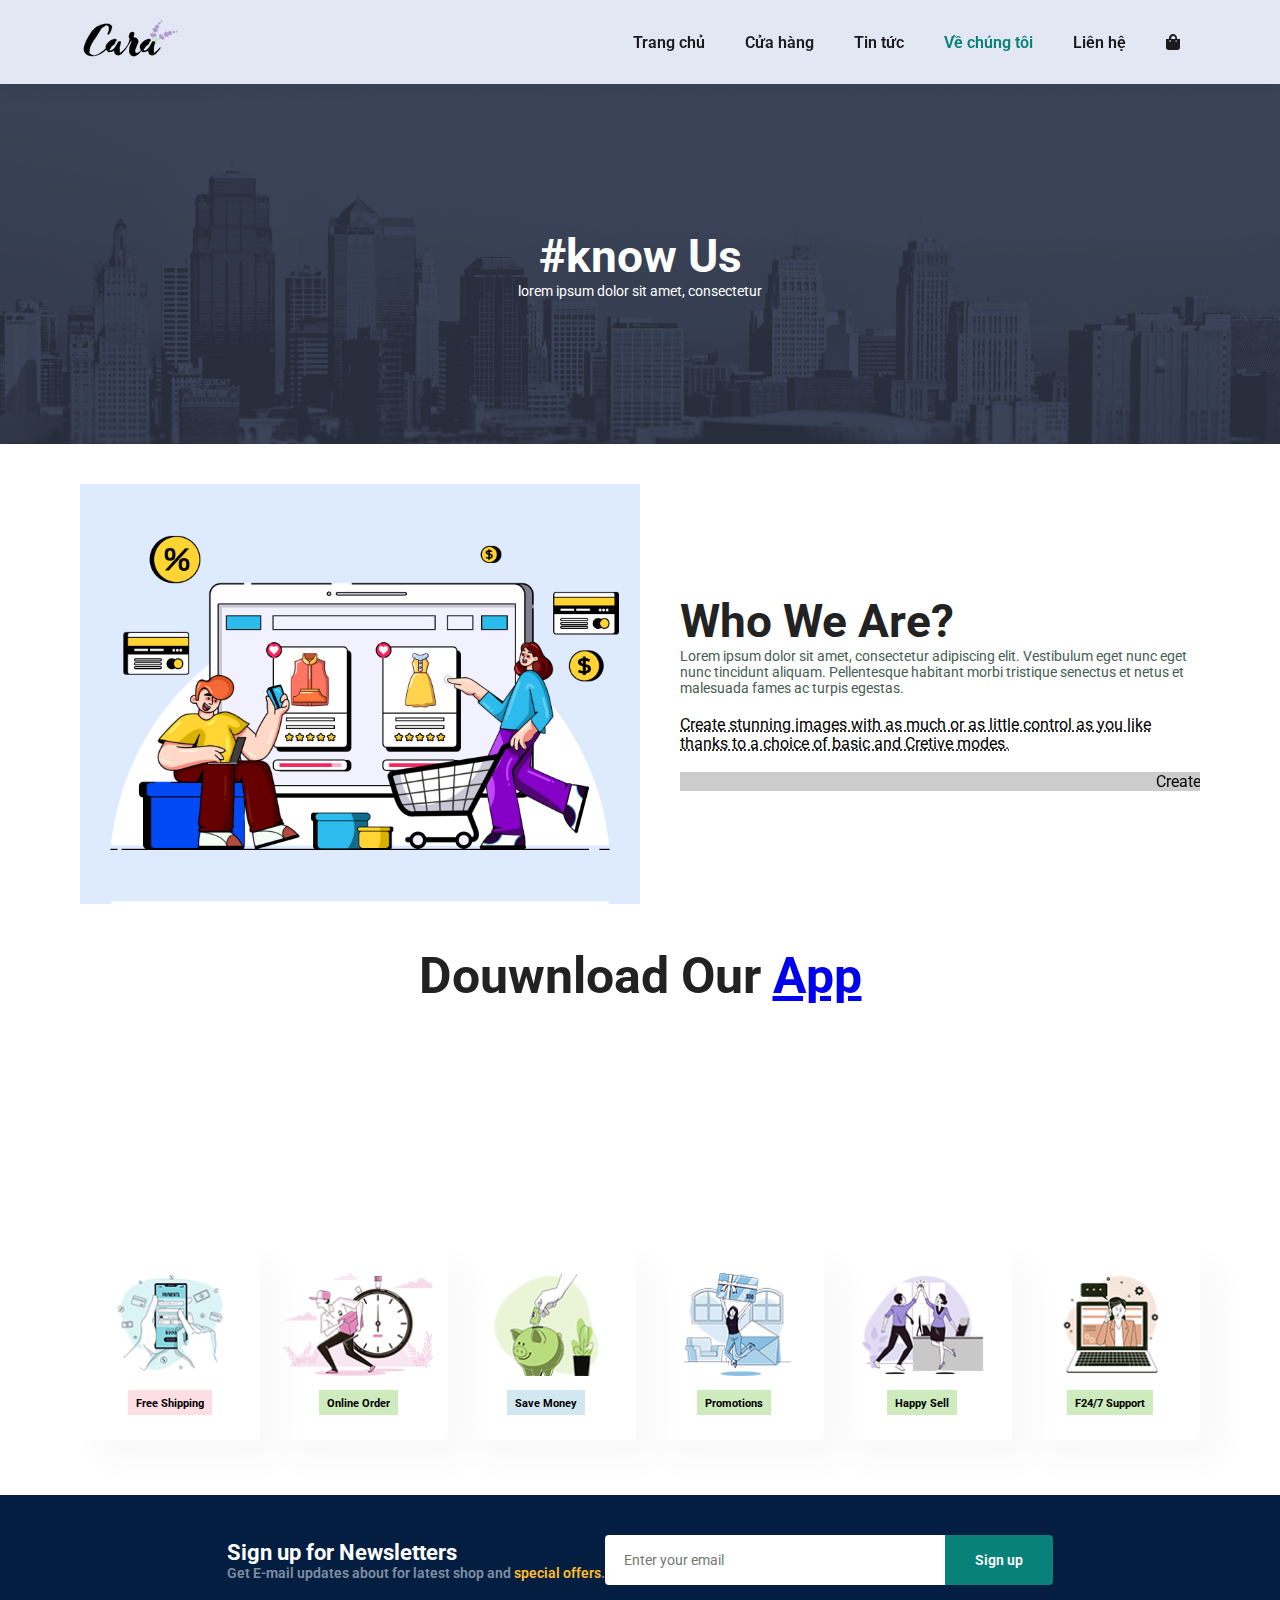
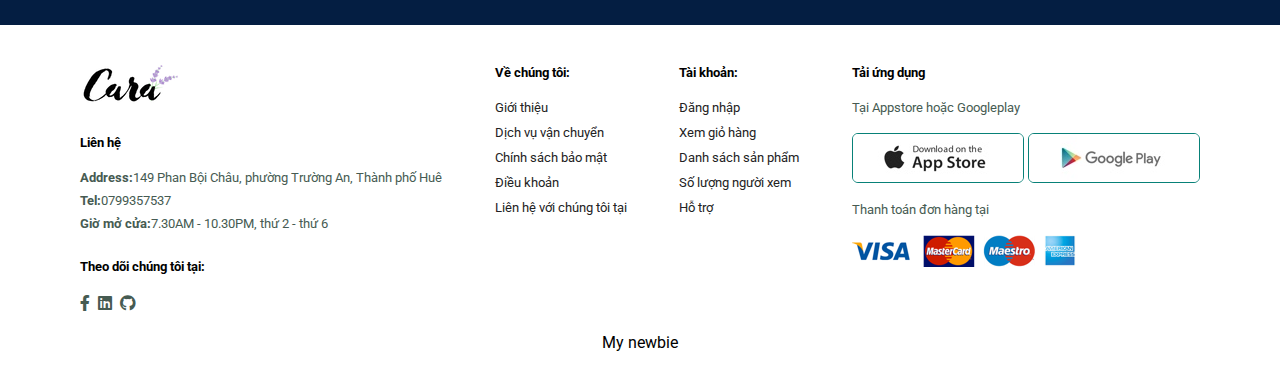
==== assets/about.html @ bc8c508f "ok" ====
<!DOCTYPE html>
<html lang="en">
  <head>
    <meta charset="UTF-8" />
    <meta http-equiv="X-UA-Compatible" content="IE=edge" />
    <meta name="viewport" content="width=device-width, initial-scale=1.0" />
    <link rel="stylesheet" href="../assets/style/style.css" />
    <link
      rel="stylesheet"
      href="https://use.fontawesome.com/releases/v5.15.4/css/all.css"
    />
    <link rel="shortcut icon" type="image/png" href="../assets/img/logo.png" />
    <title>My Shopping</title>
  </head>
  <body>
    <!-- menu -->
    <section id="header">
      <a href="index.html">
        <img src="../assets/img/logo.png" class="logo" alt="" />
      </a>
      <div>
        <ul id="navbar">
          <li><a href="index.html">Trang chủ</a></li>
          <li><a href="shop.html">Cửa hàng</a></li>
          <li><a href="blog.html">Tin tức</a></li>
          <li><a class="active" href="about.html">Về chúng tôi</a></li>
          <li><a href="contact.html">Liên hệ</a></li>
          <li id="lg-bag">
            <a href="cart.html"><i class="fa fa-shopping-bag"></i></a>
          </li>
          <a href="#" id="close"><i class="fa fa-close"></i></a>
        </ul>
      </div>
      <div id="mobile">
        <a href="cart.html"><i class="fa fa-shopping-bag"></i></a>
        <i id="bar" class="fas fa-outdent"></i>
      </div>
    </section>
    <!-- quảng cáo -->
    <section id="page-header" class="about-header">
      <h2>#know Us</h2>
      <p>lorem ipsum dolor sit amet, consectetur</p>
    </section>
    <section id="about-head" class="section-p1">
      <img src="../assets/img/about/a6.jpg" alt="" />
      <div>
        <h2>Who We Are?</h2>
        <p>
          Lorem ipsum dolor sit amet, consectetur adipiscing elit.
          Vestibulum eget nunc eget nunc tincidunt aliquam.
          Pellentesque habitant morbi tristique senectus et netus et
          malesuada fames ac turpis egestas.
        </p>
        <br>
        <abbr title="">
          Create stunning images with as much or as little control as you like thanks to
          a choice of basic and Cretive modes.
        </abbr>
        <br><br>
        <marquee bgcolor="#ccc" logo="-1" scrollamount="5" width="100%">
          Create stunning images with as much or as little control as you like thanks to a
          choice of basic and Cretive modes.
        </marquee>
      </div>
    </section>
    <!-- app -->
    <section id="about-app">
      <h1>Douwnload Our <a href="#">App</a></h1>
      <div class="video">
        <video autoplay muted loop src="../assets/img/about/1.mp4" alt=""></video>
      </div>
    </section>
    <section id="feature" class="section-p1">
      <div class="fe-box">
        <img src="../assets/img/features/f1.png" alt="" />
        <h6>Free Shipping</h6>
      </div>
      <div class="fe-box">
        <img src="../assets/img/features/f2.png" alt="" />
        <h6>Online Order</h6>
      </div>
      <div class="fe-box">
        <img src="../assets/img/features/f3.png" alt="" />
        <h6>Save Money</h6>
      </div>
      <div class="fe-box">
        <img src="../assets/img/features/f4.png" alt="" />
        <h6>Promotions</h6>
      </div>
      <div class="fe-box">
        <img src="../assets/img/features/f5.png" alt="" />
        <h6>Happy Sell</h6>
      </div>
      <div class="fe-box">
        <img src="../assets/img/features/f6.png" alt="" />
        <h6>F24/7 Support</h6>
      </div>
    </section>
    <!-- tin tức -->
    <section id="newsletter" class="section-p1 section-m1">
      <div class="newstext">
        <h4>Sign up for Newsletters</h4>
        <p>
          Get E-mail updates about for latest shop and
          <span>special offers</span>.
        </p>
      </div>
      <div class="form">
        <input type="text" placeholder="Enter your email" />
        <button type="submit" class="normal">Sign up</button>
      </div>
    </section>
    <!-- footer -->
    <footer class="section-p1">
      <div class="col">
        <img class="logo" src="../assets/img/logo.png" alt="" />
        <h4>Liên hệ</h4>
        <p>
          <strong>Address:</strong>149 Phan Bội Châu, phường Trường An, Thành
          phố Huê
        </p>
        <p><strong>Tel:</strong>0799357537</p>
        <p><strong>Giờ mở cửa:</strong>7.30AM - 10.30PM, thứ 2 - thứ 6</p>
        <div class="follow">
          <h4>Theo dõi chúng tôi tại:</h4>
          <div class="icon">
            <i class="fab fa-facebook-f"></i>
            <i class="fab fa-linkedin"></i>
            <i class="fab fa-github"></i>
          </div>
        </div>
      </div>
      <div class="col">
        <h4>Về chúng tôi:</h4>
        <a href="#">Giới thiệu</a>
        <a href="#">Dịch vụ vận chuyển</a>
        <a href="#">Chính sách bảo mật</a>
        <a href="#">Điều khoản</a>
        <a href="#">Liên hệ với chúng tôi tại</a>
      </div>
      <div class="col">
        <h4>Tài khoản:</h4>
        <a href="#">Đăng nhập</a>
        <a href="#">Xem giỏ hàng</a>
        <a href="#">Danh sách sản phẩm</a>
        <a href="#">Số lượng người xem</a>
        <a href="#">Hỗ trợ</a>
      </div>
      <div class="col install">
        <h4>Tải ứng dụng</h4>
        <p>Tại Appstore hoặc Googleplay</p>
        <div class="row">
          <img src="../assets/img/pay/app.jpg" alt="" />
          <img src="../assets/img/pay/play.jpg" alt="" />
        </div>
        <p>Thanh toán đơn hàng tại</p>
        <img src="../assets/img/pay/pay.png" alt="" />
      </div>
      <div class="copyright">My newbie</div>
    </footer>
    <script src="./js/style.js"></script>
  </body>
</html>
---- assets/style/style.css ----
@import url('https://fonts.googleapis.com/css?family=Roboto:300,400,500,700');

* {
    margin: 0;
    padding: 0;
    box-sizing: border-box;
    font-family: 'Roboto', sans-serif;
}

h1 {
    font-size: 50px;
    line-height: 64px;
    color: #222;
}

h2 {
    font-size: 46px;
    line-height: 54px;
    color: #222;
}

h4 {
    font-weight: 700;
    font-size: 12px;
}

p {
    font-size: 14px;
    color: #465b52;
}

.section-p1 {
    padding: 40px 80px;
}

.section-m1 {
    margin-top: 40px 0;
}

button.normal {
    font-size: 14px;
    font-weight: 600;
    padding: 15px 30px;
    border-radius: 4px;
    color: #000;
    background-color: #fff;
    cursor: pointer;
    border: none;
    outline: none;
    transition: 0.2s;
}

button.white {
    font-size: 14px;
    font-weight: 600;
    padding: 15px 30px;
    border-radius: 4px;
    color: #fff;
    background-color: transparent;
    cursor: pointer;
    border: none;
    outline: none;
    transition: 0.2s;
}

body {
    width: 100%;
}

/* header */
#header {
    display: flex;
    justify-content: space-between;
    align-items: center;
    padding: 20px 80px;
    background: #E3E6F3;
    box-shadow: 0px 5px 15px rgba(0, 0, 0, 0.06);
    z-index: 999;
    position: sticky;
    top: 0;
    left: 0;
}

/* căn giữa thanh menu */
#navbar {
    display: flex;
    justify-content: center;
    align-items: center;
}

#navbar li {
    list-style: none;
    padding: 0 20px;
    position: relative;
}

/* xóa gạch chân */
#navbar li a {
    text-decoration: none;
    color: #1a1a1a;
    font-size: 16px;
    font-weight: 600;
    transition: 0.3s ease;
}

/* di con trỏ chuột vào li sẽ chuyển màu */
#navbar li a:hover,
#navbar li a.active {
    color: #088178;
}

#navbar li a .active::after,
#navbar li a:hover::after {
    content: '';
    width: 30%;
    height: 2px;
    background: #088178;
    position: absolute;
    bottom: -4px;
    left: 20px;
}

/* trang chủ */
#hero {
    background-image: url("../img/hero4.png");
    height: 90vh;
    width: 100%;
    background-size: cover;
    background-position: top 25% right 0;
    padding: 0 80px;
    display: flex;
    flex-direction: column;
    align-items: flex-start;
    justify-content: center;
}

#hero h4 {
    padding-bottom: 15px;
}

#hero h1 {
    color: #088178;
}

#hero button {
    background-image: url("../img/button.png");
    background-color: transparent;
    color: #088178;
    border: 0;
    padding: 14px 80px 14px 65px;
    background-repeat: no-repeat;
    cursor: pointer;
}

#feature .fe-box {
    width: 180px;
    text-align: center;
    padding: 25px 15px;
    box-shadow: 20px 20px 34px rgba(0, 0, 0, 0.03);
    border-radius: 4px;
    margin: 15px 0;
}

/* chỉnh hàng ngang feature */
#feature {
    display: flex;
    align-items: center;
    justify-content: space-between;
    flex-wrap: wrap;
    cursor: pointer;
}

/* di chuột phần feature */
#feature .fe-box:hover {
    box-shadow: 10px 10px 54px rgba(0, 0, 0, 0.1);
}

#feature .fe-box img {
    width: 100%;
    margin-bottom: 10px;
}

#feature .fe-box h6 {
    display: inline-block;
    padding: 9px 8px 6px 8px;
    line-height: 1;
    border-radius: #088178;
    background-color: #fddee4;
}

/* kiểu màu chữ feature */
#feature .fe-box:nth-child(2) h6 {
    background-color: #cdebbc;
}

#feature .fe-box:nth-child(3) h6 {
    background-color: #d1e8f2;
}

#feature .fe-box:nth-child(4) h6 {
    background-color: #cdebbc;
}

#feature .fe-box:nth-child(5) h6 {
    background-color: #cdebbc;
}

#feature .fe-box:nth-child(6) h6 {
    background-color: #cdebbc;
}

/* giỏ hàng */
#product1 {
    text-align: center;
    margin: 20px;
}

#product1 .pro-container {
    display: flex;
    justify-content: space-between;
    padding-top: 20px;
    flex-wrap: wrap;
}

#product1 .pro {
    width: 23%;
    min-width: 250px;
    padding: 10px 12px;
    border: 1px solid #cce7d0;
    border-radius: 25px;
    cursor: pointer;
    box-shadow: 20px 20px 30px rgba(0, 0, 0, 0.02);
    margin: 15px 0;
    transition: 0.2s ease;
    position: relative;
}

#product1 .pro:hover {
    box-shadow: 20px 20px 30px rgba(0, 0, 0, 0.06)
}

#product1 .pro img {
    width: 100%;
    border-radius: 20px;
}

#product1 .pro .des {
    text-align: start;
    padding: 10px 0;
}

#product1 .pro .des span {
    color: #606063;
    font-size: 12px;
}

#product1 .pro .des h5 {
    padding-top: 7px;
    color: #1a1a1a;
    font-size: 14px;
}

/* star */
#product1 .pro .des i {
    font-size: 12px;
    color: rgb(243, 181, 25);
}

#product1 .pro .des h4 {
    padding-top: 7px;
    font-size: 15px;
    font-weight: 700;
    color: #088178;
}

#product1 .pro .cart {
    width: 40px;
    height: 40px;
    line-height: 40px;
    border-radius: 50px;
    background-color: #e8f6ea;
    font-weight: 500;
    color: #088178;
    border: 1px solid #cce7d0;
    position: absolute;
    bottom: 20px;
    right: 10px;
}

#banner {
    display: flex;
    flex-direction: column;
    justify-content: center;
    align-items: center;
    background-image: url("../img/banner/b2.jpg");
    width: 100%;
    height: 100vh;
    background-size: cover;
    background-position: center;
}

#banner h4 {
    color: #fff;
    font-size: 16px;
}

#banner h2 {
    color: #fff;
    font-size: 30px;
    padding: 10px 0;
}

#banner h2 span {
    color: #ef3636;
}

#banner button:hover {
    background-color: #088178;
    color: #fff;
}

/* banner mini */
#sm-banner {
    display: flex;
    justify-content: space-between;
    flex-wrap: wrap;
}

#sm-banner .banner-box {
    display: flex;
    flex-direction: column;
    justify-content: center;
    align-items: flex-start;
    background-image: url("../img/banner/b17.jpg");
    min-width: 580px;
    height: 50vh;
    padding: 30px;
    background-size: cover;
    background-position: center;
}

#sm-banner .banner-box2 {
    background-image: url("../img/banner/b10.jpg");
}

#sm-banner h4 {
    color: #fff;
    font-size: 20px;
    font-weight: 300;
}

#sm-banner h2 {
    color: #fff;
    font-size: 28px;
    font-weight: 800;
}

#sm-banner span {
    color: #fff;
    font-size: 14px;
    font-weight: 500;
    padding-bottom: 15px;
}

#sm-banner .banner-box:hover button {
    background-color: #088178;
    border: 1px solid #088178;
}

#banner3 {
    display: flex;
    justify-content: space-between;
    flex-wrap: wrap;
    padding: 0 80px;
}

#banner3 .banner-box {
    display: flex;
    flex-direction: column;
    justify-content: center;
    align-items: flex-start;
    background-image: url("../img/banner/b7.jpg");
    min-width: 30%;
    height: 30vh;
    margin-bottom: 20px;
    background-size: cover;
    background-position: center;
}

#banner3 .banner-box2 {
    background-image: url("../img/banner/b4.jpg");
}

#banner3 .banner-box3 {
    background-image: url("../img/banner/b18.jpg");
}

#banner3 h2 {
    color: #fff;
    font-weight: 900;
    font-size: 22px;
}

#banner3 h3 {
    color: #ec544e;
    font-weight: 800;
    font-size: 22px;
}

/* tin tức */
#newsletter {
    display: flex;
    justify-content: center;
    flex-wrap: wrap;
    align-items: center;
    background-image: url("../img/banner/b14.jpg");
    background-repeat: no-repeat;
    background-position: 20% 30%;
    background-color: #041e42;
}

#newsletter h4 {
    font-size: 22px;
    font-weight: 700;
    color: #fff;
}

#newsletter p {
    font-size: 14px;
    font-weight: 600;
    color: #818ea0;
}

#newsletter p span {
    color: #ffbd27;
}

#newsletter .form {
    display: flex;
    width: 40%;
}

#newsletter input {
    height: 3.125rem;
    padding: 0 1.25em;
    font-size: 14px;
    width: 100%;
    border: 1px solid transparent;
    border-radius: 4px;
    outline: none;
    border-top-right-radius: 0;
    border-bottom-right-radius: 0;
}

#newsletter button {
    background-color: #088178;
    color: #fff;
    white-space: nowrap;
    border-top-left-radius: 0;
    border-bottom-left-radius: 0;
}

/* footer */
footer {
    display: flex;
    flex-wrap: wrap;
    justify-content: space-between;
}

footer .col {
    display: flex;
    flex-direction: column;
    align-items: flex-start;
    margin-bottom: 20px;
}

footer .logo {
    margin-bottom: 30px;
}

footer h4 {
    font-size: 13px;
    padding-bottom: 20px;
}

footer p {
    font-size: 13px;
    margin: 0 0 8px 0;
}

footer a {
    font-size: 13px;
    text-decoration: none;
    color: #222;
    margin-bottom: 10px;
}

footer .follow {
    margin-top: 20px;
}

footer .follow i {
    color: #465b52;
    padding-right: 4px;
    cursor: pointer;
}

footer .install .row img {
    border: 1px solid #088178;
    border-radius: 6px;
}

footer .install img {
    margin: 10px 0 15px 0;
}

footer .follow i:hover,
footer a:hover {
    color: #088178;
}

footer .copyright {
    width: 100%;
    text-align: center;
}

/* product */

#page-header{
    background-image: url("../img/banner/b1.jpg");
    width: 100%;
    height: 40vh;
    background-size: cover;
    display: flex;
    justify-content: center;
    text-align: center;
    flex-direction: column;
    padding: 14px;
}

/* chữ */

#page-header h2,
#page-header p{
    color: #fff;
}

/* phân trang */

#pagination{
    text-align: center;
}

#pagination a{
    text-decoration: none;
    background-color: #088178;
    padding: 15px 20px;
    border-radius: 4px;
    color: #fff;
    font-weight: 600;
}

#pagination a i{
    font-size: 16px;
    font-weight: 600;
}

/* chi tiết giỏ hàng */

#prodetails{
    display: flex;
    margin-top: 20px;
}

#prodetails .single-pro-image{
    width: 40%;
    margin-right: 50px;
}

.small-img-group{
    display: flex;
    justify-content: space-between;
}

.small-img-col{
    flex-basis: 24%;
    cursor: pointer;
}

#prodetails .single-pro-details{
    width: 50%;
    padding-top: 30px;
}

#prodetails .single-pro-details h4{
    padding: 40px 0 20px 0;
}

#prodetails .single-pro-details h2{
    font-size: 26px;
}

#prodetails .single-pro-details select{
    display: block;
    padding: 5px 10px;
    margin-bottom: 10px;
}

#prodetails .single-pro-details input{
    width: 50px;
    height: 47px;
    padding-left: 10px;
    font-size: 16px;
    margin-right: 10px;
}

#prodetails .single-pro-details input:focus{
    outline: none;
}

#prodetails .single-pro-details button{
    background-color: #088178;
    color: #fff;
}

#prodetails .single-pro-details span{
    line-height: 25px;
}

/* tin tức */

#page-header.blog-header{
    background-image: url("../img/banner/b19.jpg");
}

#blog{
    padding: 150px 150px 0 150px;
}

#blog .blog-box{
    display: flex;
    align-items: center;
    width: 100%;
    position: relative;
    padding-bottom: 90px;
}

#blog .blog-img{
    width: 50%;
    margin-right: 40px;
}

#blog img{
    width: 100%;
    height: 300px;
    object-fit: cover;
}

/* nội dung tin tức */

#blog .blog-details{
    width: 50%;
}

#blog .blog-details a{
    text-decoration: none;
    font-size: 11px;
    color: #000;
    font-weight: 700;
    position: relative;
    transition: 0.3s;
}

#blog .blog-details a::after{
    content: "";
    width: 50px;
    height: 1px;
    background-color: #000;
    position: absolute;
    top: 4px;
    right: -60px;
}

#blog .blog-details a:hover {
    color: #088178;
}

#blog .blog-details a:hover::after{
    color: #088178;
}

#blog .blog-box h1{
    position: absolute;
    top: -40px;
    left: 0;
    font-size: 70px;
    font-weight: 700;
    color: #c9cbce;
    z-index: -9;
}

/* về chúng tôi */

#page-header.about-header{
    background-image: url("../img/about/banner.png");
}

#about-head{
    display: flex;
    align-items: center;
}

#about-head img{
    width: 50%;
    height: auto;
}

#about-head div{
    padding-left: 40px;
}

#about-app{
    text-align: center;
}

#about-app .video{
    width: 70%;
    height: 100%;
    margin: 30px auto 0 auto;
}

#about-app .video video{
    width: 100%;
    height: 100%;
    border-radius: 20px;
}

/* liên hệ */

#contact-details{
    display: flex;
    align-items: center;
    justify-content: space-between;
}

#contact-details .details{
    width: 40%;
}

#contact-details .details span{
    font-size: 12px;
}

#contact-details .details h2{
    font-size: 26px;
    line-height: 35px;
    padding: 20px 0;
}

#contact-details .details h3{
    font-size: 16px;
    padding-bottom: 15px;
}

#contact-details .details li{
    list-style: none;
    display: flex;
    padding: 10px 0;
}

#contact-details .details li i{
    font-size: 14px;
    padding-right: 22px;
}

#contact-details .details li  p{
    margin: 0;
    font-size: 14px;
}

#contact-details .map{
    width: 55%;
    height: 400px;
}

#contact-details .map iframe{
    width: 100%;
    height: 100%;
}

/* reponsive - chức năng thích ứng mọi thiết bị kết nối */
/* tablet */
#mobile {
    display: none;
    align-items: center;
}

#close {
    display: none;
}

@media(max-width:799px) {
    .section-p1 {
        padding: 40px 40px;
    }

    #navbar {
        display: flex;
        flex-direction: column;
        align-items: flex-start;
        justify-content: flex-start;
        position: fixed;
        top: 0;
        right: -300px;
        height: 100vh;
        width: 300px;
        background-color: #E3E6F3;
        box-shadow: 0px 40px 60px rgba(0, 0, 0, 0.1);
        padding: 80px 0 0 10px;
        transition: 0.3s;
    }

    #navbar .active {
        right: 0px;
    }

    #navbar li {
        margin-bottom: 25px;
    }

    #mobile {
        display: flex;
        align-items: center;
    }

    #mobile i {
        color: #1a1a1a;
        font-size: 24px;
        padding-left: 20px;
    }

    #close {
        display: initial;
        position: absolute;
        top: 30px;
        left: 30px;
        color: #222;
        font-size: 24px;
    }

    #lg-bag {
        display: none;
    }

    #hero {
        height: 70vh;
        padding: 0 80px;
        background-position: top 30% right 30%;
    }

    #feature {
        justify-content: center;
    }

    #feature .fe-box {
        margin: 15px 15px;
    }

    #product1 .pro-container {
        justify-content: center;
    }

    #peoduct1 .pro {
        margin: 15px;
    }

    #banner {
        height: 20vh;
    }

    #sm-banner .banner-box {
        min-width: 100%;
        height: 30vh;
    }

    #banner3 {
        padding: 0 40px;
    }

    #banner3 .banner-box {
        width: 28%;
    }

    #newsletter .form {
        width: 70%;
    }
}

/* điện thoại */
@media(max-width:477px) {
    .section-p1 {
        padding: 20px;
    }

    #header {
        padding: 10px 30px;
    }

    h1 {
        font-size: 30px;
    }

    h2 {
        font-size: 32px;
    }

    #hero {
        padding: 0 30px;
        background-position: 55%;
    }

    #feature {
        justify-content: space-between;
    }

    #feature .fe-box {
        width: 155px;
        margin: 0 0 15px 0;
    }

    #product1 .pro {
        width: 100%;
    }

    #banner {
        height: 40vh;
    }

    #sm-banner .banner-box {
        height: 40vh;
    }

    #sm-banner .banner-box2 {
        margin-top: 20px;
    }

    #banner3 {
        padding: 0 20px;
    }

    #banner3 .banner-box {
        width: 100%;
    }

    #newsletter {
        padding: 40px 20px;
    }

    #newsletter .form {
        width: 100%;
    }

    footer .copyright {
        text-align: start;
    }

    /* chi tiết sản phẩm */
    #prodetails{
        display: flex;
        flex-direction: column;
    }

    #prodetails .single-pro-image{
        width: 100%;
        margin-right: 0px;
    }

    #prodetails .single-pro-details{
        width: 100%;
    }

    /* trang tin tức */
    
    #blog{
        padding: 100px 20px 0 20px;
    }
    
    #blog .blog-box{
        display: flex;
        flex-direction: column;
        align-items: flex-start;
    }

    #blog .blog-img{
        width: 100%;
        margin-right: 0px;
        margin-bottom: 30px;
    }

    #blog .blog-details{
        width: 100%;
    }

    /* giới thiệu về trang web */

    #about-head{
        flex-direction: column;
    }

    #about-head img{
        width: 50%;
        margin-bottom: 20px;
    }

    #about-head div{
        padding-left: 0px;
    }

    #about-app .video{
        width: 70%;
        height: 100%;
        margin: 30px auto 0 auto;
    }

}
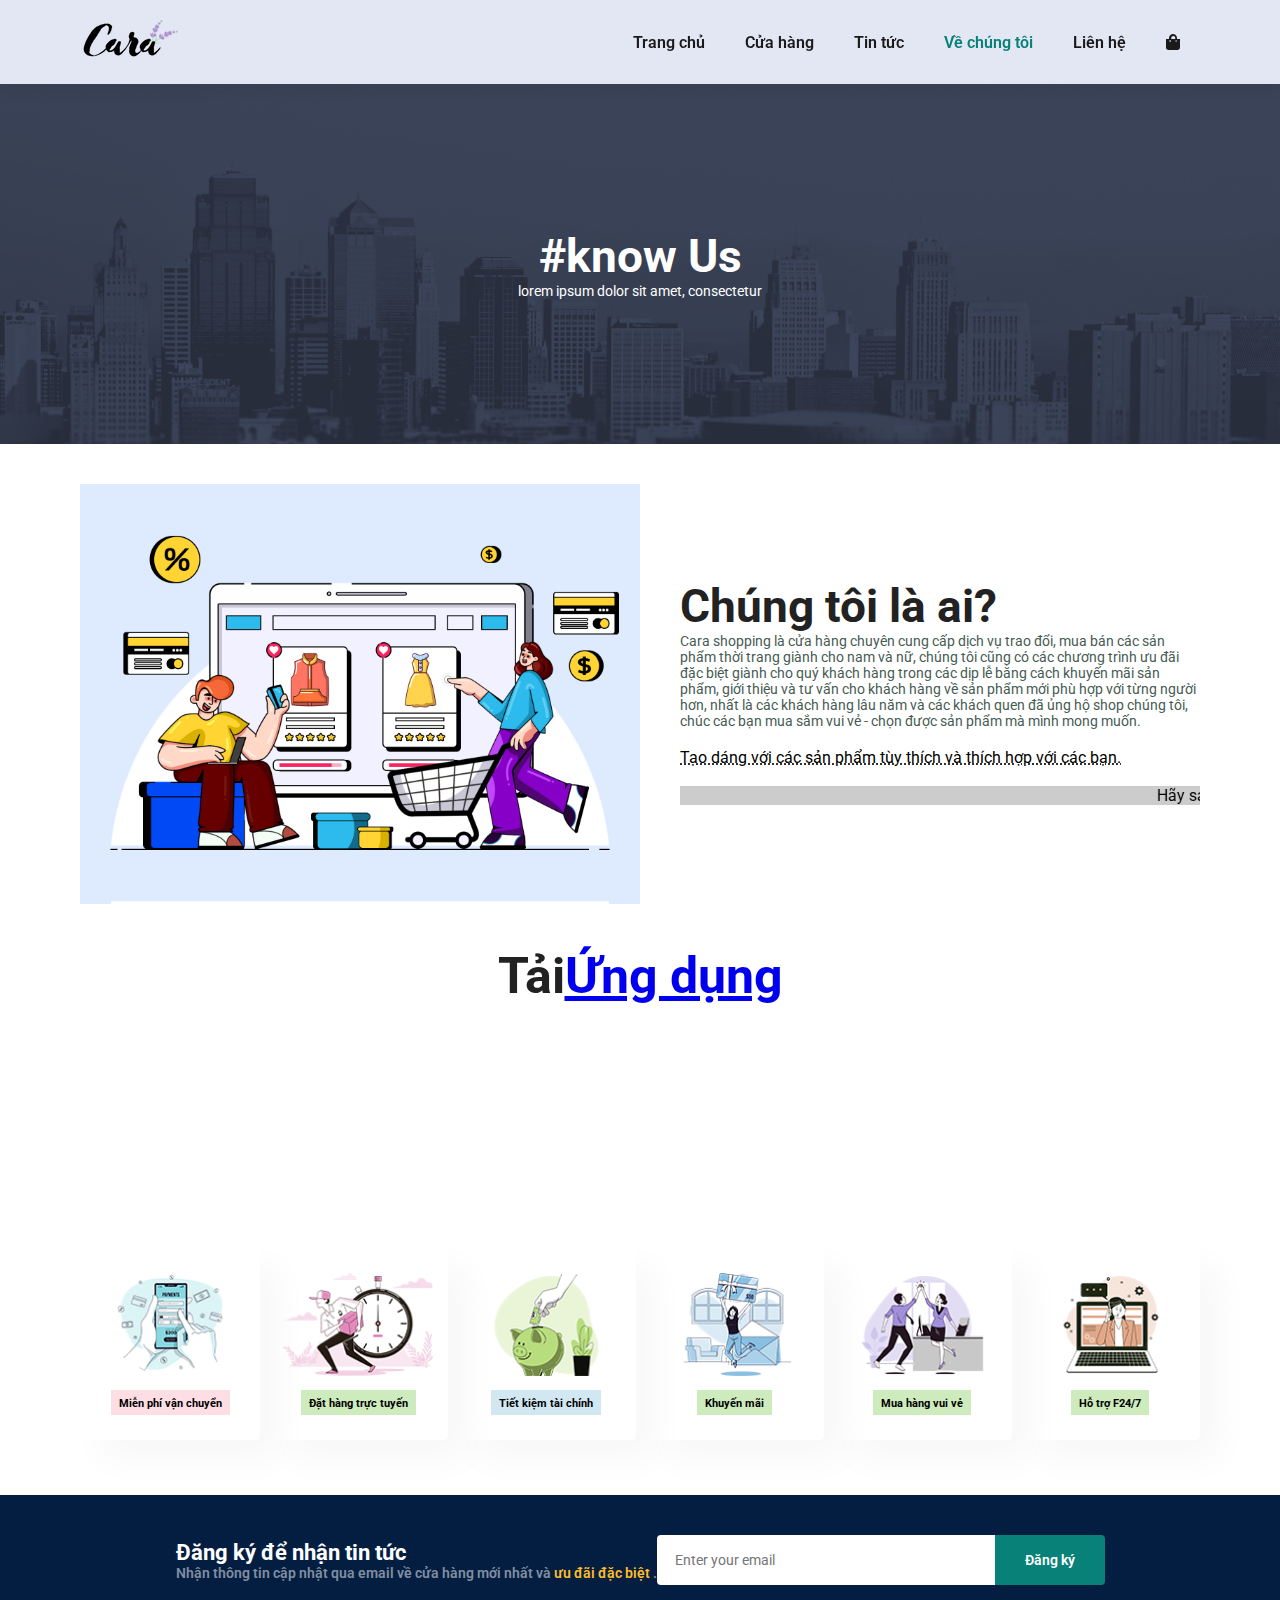
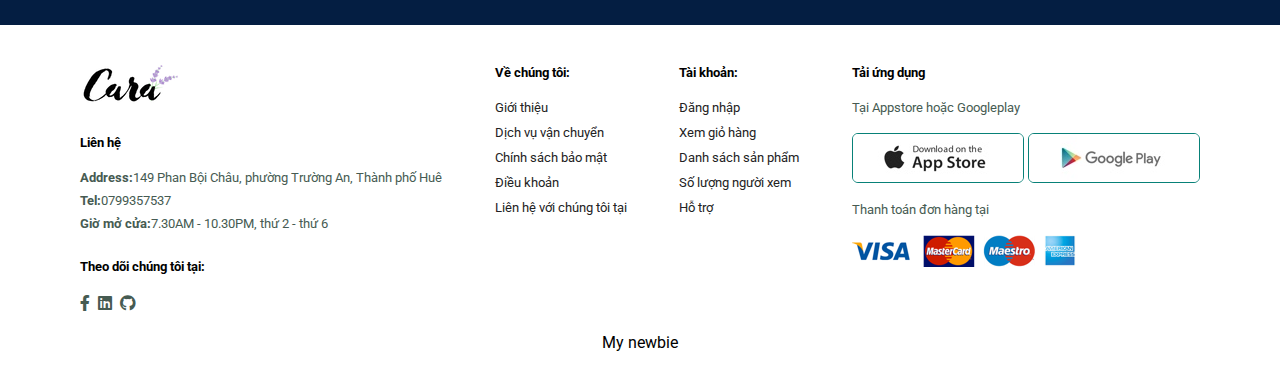
==== commit b5684318: "lmaodark" ====
--- a/assets/about.html
+++ b/assets/about.html
@@ -44,28 +44,29 @@
     <section id="about-head" class="section-p1">
       <img src="../assets/img/about/a6.jpg" alt="" />
       <div>
-        <h2>Who We Are?</h2>
+        <h2>Chúng tôi là ai?</h2>
         <p>
-          Lorem ipsum dolor sit amet, consectetur adipiscing elit.
-          Vestibulum eget nunc eget nunc tincidunt aliquam.
-          Pellentesque habitant morbi tristique senectus et netus et
-          malesuada fames ac turpis egestas.
+          Cara shopping là cửa hàng chuyên cung cấp dịch vụ trao đổi, mua bán
+          các sản phẩm thời trang giành cho nam và nữ, chúng tôi cũng có các 
+          chương trình ưu đãi đặc biệt giành cho quý khách hàng trong các dịp lễ
+          bằng cách khuyến mãi sản phẩm, giới thiệu và tư vấn cho khách hàng
+          về sản phẩm mới phù hợp với từng người hơn, nhất là các khách hàng lâu năm
+          và các khách quen đã ủng hộ shop chúng tôi, chúc các bạn mua sắm vui vẻ - chọn được sản phẩm 
+          mà mình mong muốn.
         </p>
         <br>
         <abbr title="">
-          Create stunning images with as much or as little control as you like thanks to
-          a choice of basic and Cretive modes.
+          Tạo dáng với các sản phẩm tùy thích và thích hợp với các bạn.
         </abbr>
         <br><br>
         <marquee bgcolor="#ccc" logo="-1" scrollamount="5" width="100%">
-          Create stunning images with as much or as little control as you like thanks to a
-          choice of basic and Cretive modes.
+          Hãy sáng tạo phong cách thời trang của riêng bản thân bạn.
         </marquee>
       </div>
     </section>
     <!-- app -->
     <section id="about-app">
-      <h1>Douwnload Our <a href="#">App</a></h1>
+      <h1>Tải<a href="#">Ứng dụng</a></h1>
       <div class="video">
         <video autoplay muted loop src="../assets/img/about/1.mp4" alt=""></video>
       </div>
@@ -73,41 +74,43 @@
     <section id="feature" class="section-p1">
       <div class="fe-box">
         <img src="../assets/img/features/f1.png" alt="" />
-        <h6>Free Shipping</h6>
+        <h6>Miễn phí vận chuyển</h6>
       </div>
       <div class="fe-box">
         <img src="../assets/img/features/f2.png" alt="" />
-        <h6>Online Order</h6>
+        <h6>Đặt hàng trực tuyến</h6>
       </div>
       <div class="fe-box">
         <img src="../assets/img/features/f3.png" alt="" />
-        <h6>Save Money</h6>
+        <h6>Tiết kiệm tài chính</h6>
       </div>
       <div class="fe-box">
         <img src="../assets/img/features/f4.png" alt="" />
-        <h6>Promotions</h6>
+        <h6>Khuyến mãi</h6>
       </div>
       <div class="fe-box">
         <img src="../assets/img/features/f5.png" alt="" />
-        <h6>Happy Sell</h6>
+        <h6>Mua hàng vui vẻ</h6>
       </div>
       <div class="fe-box">
         <img src="../assets/img/features/f6.png" alt="" />
-        <h6>F24/7 Support</h6>
+        <h6>Hỗ trợ F24/7</h6>
       </div>
     </section>
     <!-- tin tức -->
     <section id="newsletter" class="section-p1 section-m1">
       <div class="newstext">
-        <h4>Sign up for Newsletters</h4>
+        <h4>Đăng ký để nhận tin tức</h4>
         <p>
-          Get E-mail updates about for latest shop and
-          <span>special offers</span>.
+          Nhận thông tin cập nhật qua email về cửa hàng mới nhất và
+          <span>
+            ưu đãi đặc biệt
+          </span>.
         </p>
       </div>
       <div class="form">
         <input type="text" placeholder="Enter your email" />
-        <button type="submit" class="normal">Sign up</button>
+        <button type="submit" class="normal">Đăng ký</button>
       </div>
     </section>
     <!-- footer -->
--- a/assets/style/style.css
+++ b/assets/style/style.css
@@ -747,11 +747,13 @@
     width: 40%;
 }
 
-#contact-details .details span{
+#contact-details .details span,
+#form-details form span{
     font-size: 12px;
 }
 
-#contact-details .details h2{
+#contact-details .details h2,
+#form-details form h2{
     font-size: 26px;
     line-height: 35px;
     padding: 20px 0;
@@ -786,6 +788,183 @@
 #contact-details .map iframe{
     width: 100%;
     height: 100%;
+}
+
+/* form liên hệ */
+
+#form-details{
+    display: flex;
+    align-items: center;
+    justify-content: space-between;
+    margin: 30px;
+    padding: 80px;
+    border: 1px solid #e1e1e1;
+}
+
+#form-details form{
+    width: 65%;
+    display: flex;
+    flex-direction: column;
+    align-items: flex-start;
+}
+
+#form-details form input,
+#form-details form textarea{
+    width: 100%;
+    padding: 12px 15px;
+    outline: none;
+    margin-bottom: 20px;
+    border: 1px solid #e1e1e1;
+}
+
+#form-details form button{
+    background-color: #088178;
+    color: #fff;
+}
+
+#form-details .people div{
+    padding-bottom: 25px;
+    display: flex;
+    align-items: flex-start;
+}
+
+#form-details .people div img{
+    width: 65px;
+    height: 65px;
+    object-fit: cover;
+    margin-right: 15px;
+}
+
+#form-details .people div p{
+    margin: 0;
+    font-size: 13px;
+    line-height: 25px;
+}
+
+#form-details .people div p span{
+    display: block;
+    font-size: 16px;
+    font-weight: 600;
+    color: #000;
+}
+
+/* giỏ hàng */
+
+#cart table{
+    width: 100%;
+    border-collapse: collapse;
+    table-layout: fixed;
+    white-space: nowrap;
+}
+
+#cart table img{
+    width: 70px;
+}
+
+#cart table td:nth-child(1){
+    width: 100px;
+    text-align: center;
+}
+
+#cart table td:nth-child(2){
+    width: 150px;
+    text-align: center;
+}
+
+#cart table td:nth-child(3){
+    width: 250px;
+    text-align: center;
+}
+
+#cart table td:nth-child(4),
+#cart table td:nth-child(5),
+#cart table td:nth-child(6){
+    width: 150px;
+    text-align: center;
+}
+
+#cart table td:nth-child(5) input{
+    width: 70px;
+    padding: 10px 5px 10px 15px;
+}
+
+#cart table thead{
+    border: 1px solid #e2e9e1;
+    border-left: none;
+    border-right: none;
+}
+
+#cart table thead td{
+    font-weight: 700;
+    text-transform: uppercase;
+    font-size: 13px;
+    padding: 18px 0;
+}
+
+#cart table tbody tr td{
+    padding-top: 15px;
+
+} 
+
+#cart table tbody td{
+    font-size: 13px;
+}
+
+/* thêm vào giỏ hàng */
+
+#cart{
+    overflow-x: auto;
+}
+
+#cart-add{
+    display: flex;
+    flex-wrap: wrap;
+    justify-content: space-between;
+}
+
+#coupon{
+    width: 50%;
+    margin-bottom: 30px;
+}
+
+#coupon h3,
+#subtotal h3{
+    padding-bottom: 15px;
+}
+
+#coupon input{
+    padding: 10px 20px;
+    outline: none;
+    width: 60%;
+    margin-right: 10px;
+    border: 1px solid #e2e9e1;
+}
+
+#coupon button,
+#subtotal button{
+    background-color: #088178;
+    color: #fff;
+    padding: 12px 20px;
+}
+
+#subtotal{
+    width: 50%;
+    margin-bottom: 30px;
+    border-top: 1px solid #e2e9e1;
+    padding: 30px;
+}
+
+#subtotal table{
+    border-collapse: collapse;
+    width: 100%;
+    margin-bottom: 20px;
+}
+
+#subtotal table td{
+    width: 50%;
+    border: 1px solid #e2e9e1;
+    padding: 10px;
+    font-size: 13px;
 }
 
 /* reponsive - chức năng thích ứng mọi thiết bị kết nối */
@@ -894,6 +1073,16 @@
     #newsletter .form {
         width: 70%;
     }
+
+    /* liên hệ */
+
+    #form-details{
+        padding: 40px;
+    }
+
+    #form-details form{
+        width: 50%;
+    }
 }
 
 /* điện thoại */
@@ -1022,4 +1211,38 @@
         margin: 30px auto 0 auto;
     }
 
+    /* liên hệ */
+
+    #contact-details{
+        flex-direction: column;
+    }
+
+    #contact-details .cdetails{
+        width: 100%;
+        margin-bottom: 30px;
+    }
+
+    #contact-details .map{
+        width: 100%;
+    }
+
+    #form-details{
+        width: 100%;
+        margin-top: 30px;
+    }
+
+    /* giỏ hàng */
+
+    #cart-add{
+        flex-direction: column;
+    }
+
+    #coupon{
+        width: 100%;
+    }
+
+    #subtotal{
+        width: 100%;
+        padding: 20px;
+    }
 }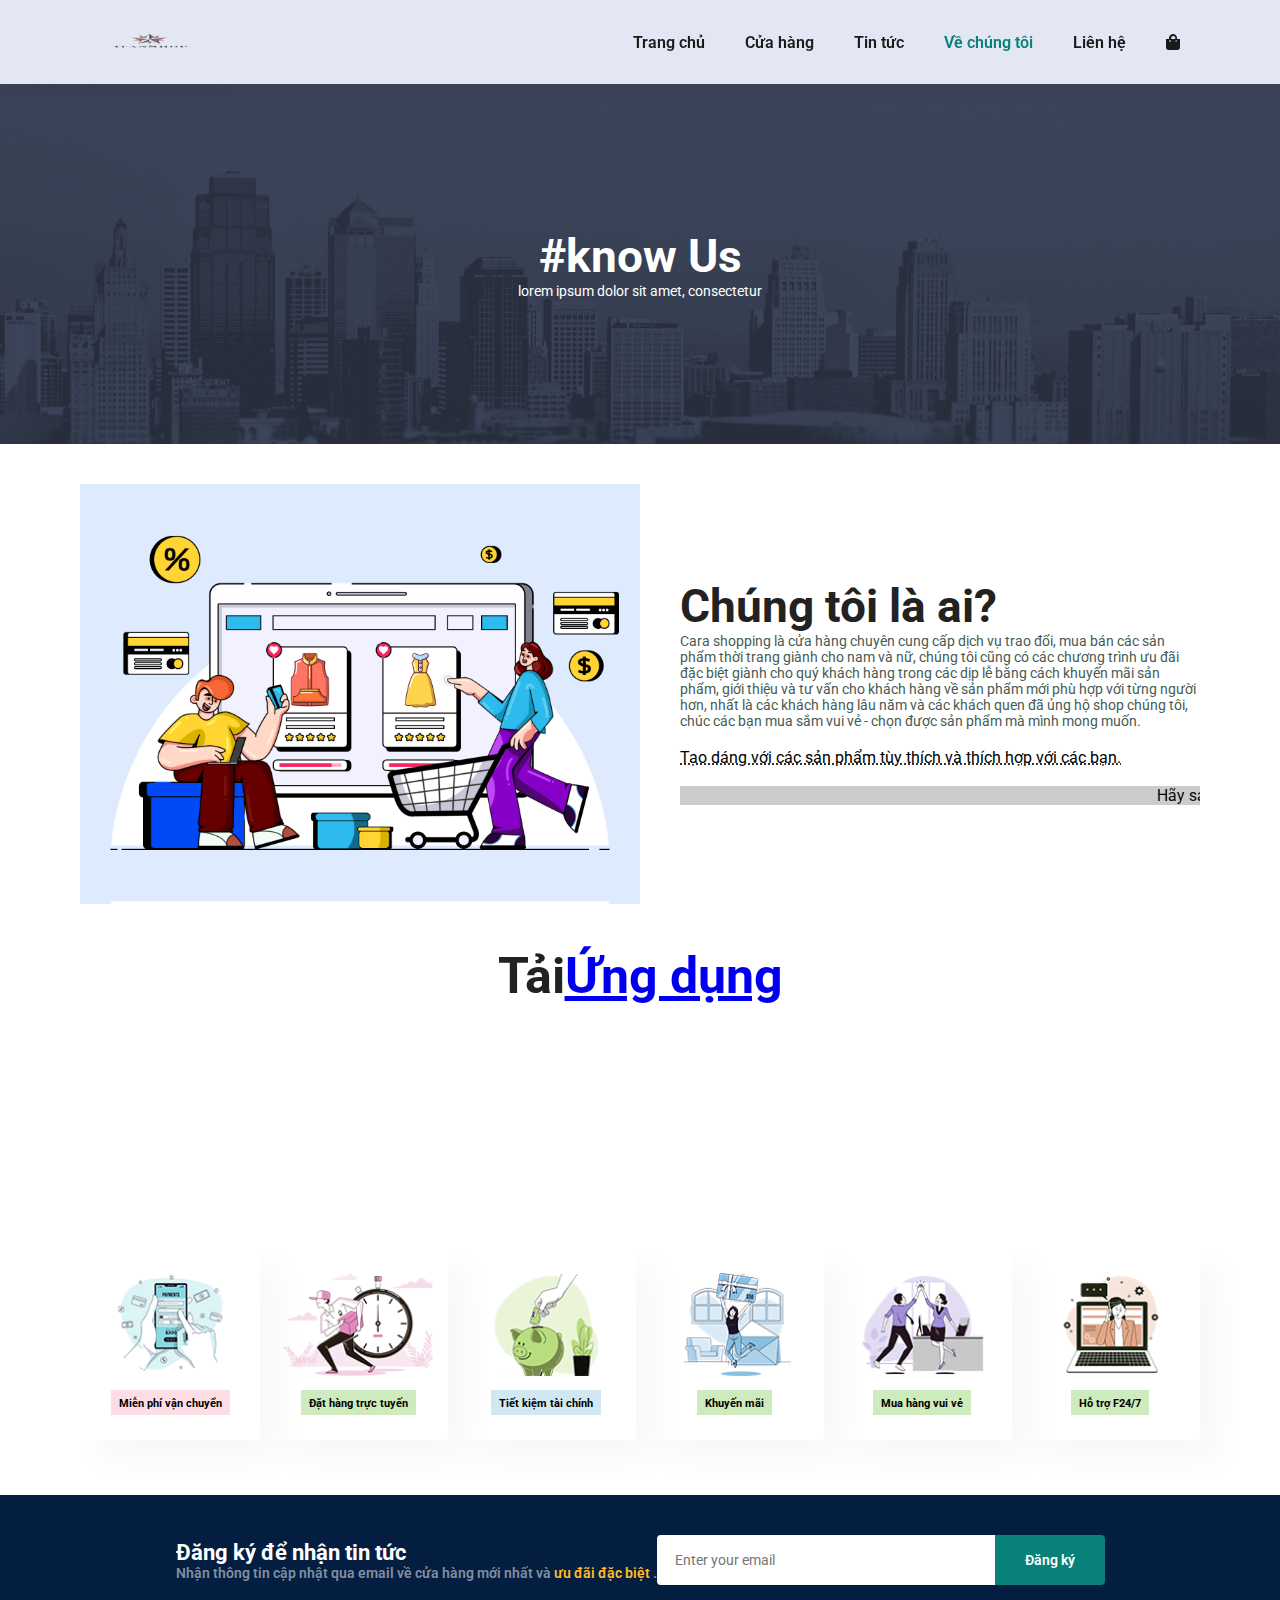
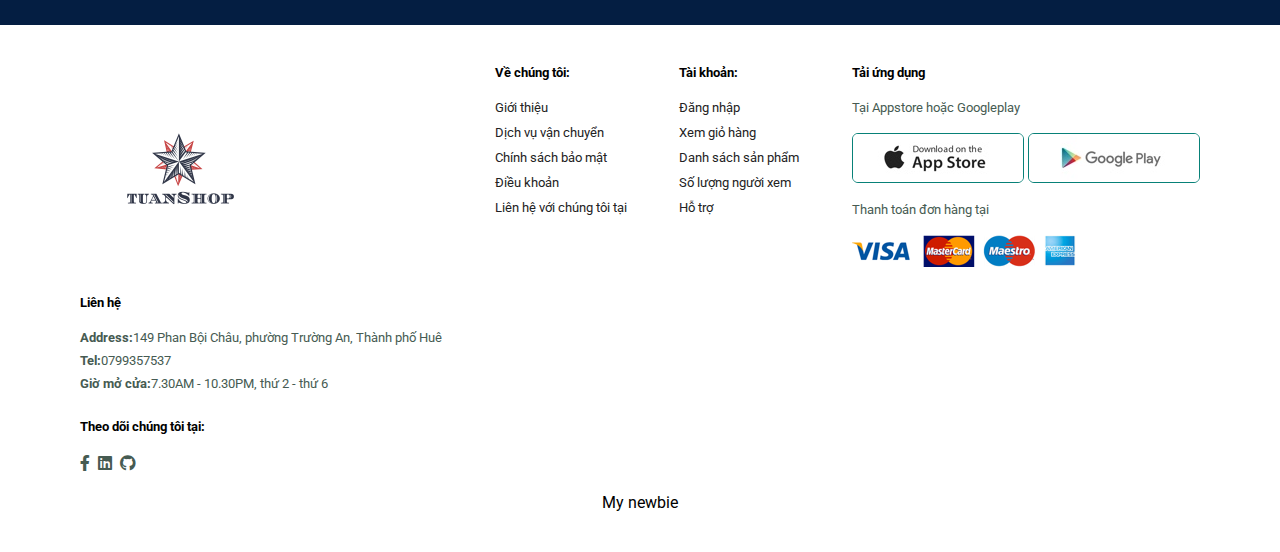
==== commit f3c68bcf: "lmao xD" ====
--- a/assets/about.html
+++ b/assets/about.html
@@ -16,7 +16,7 @@
     <!-- menu -->
     <section id="header">
       <a href="index.html">
-        <img src="../assets/img/logo.png" class="logo" alt="" />
+        <img src="../assets/img/logo2.png" class="logo" alt="" />
       </a>
       <div>
         <ul id="navbar">
